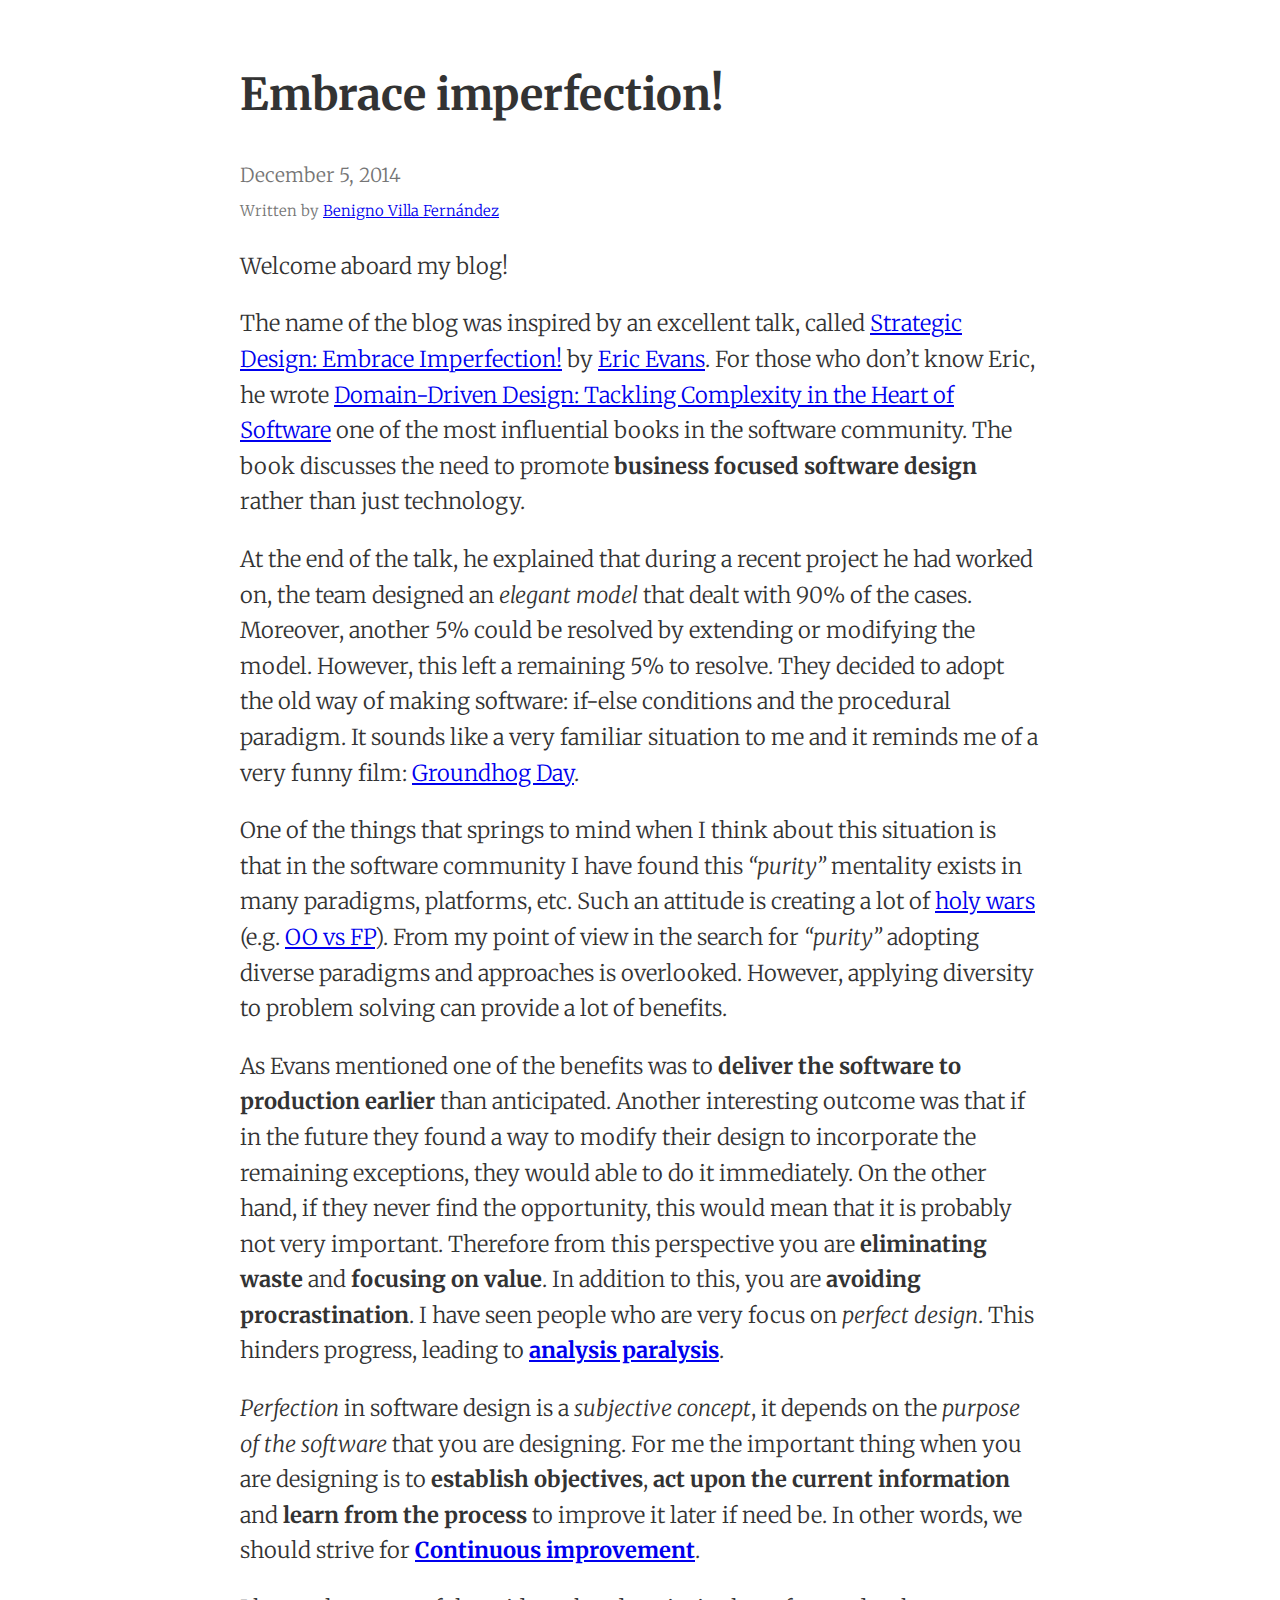
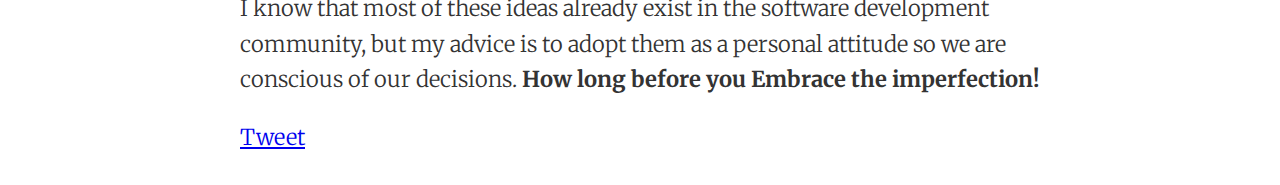
==== embrace-imperfection/index.html @ 12b83d87 "Publishing of the article:: Turn an ice-cream cone into a pyramid. RSS and social network support." ====
<!DOCTYPE html>
<!--[if lt IE 7]>
<html class="no-js lt-ie9 lt-ie8 lt-ie7"> <![endif]-->
<!--[if IE 7]>
<html class="no-js lt-ie9 lt-ie8"> <![endif]-->
<!--[if IE 8]>
<html class="no-js lt-ie9"> <![endif]-->
<!--[if gt IE 8]><!-->
<html class="no-js"> <!--<![endif]-->
<head>
    <meta charset="utf-8">
    <meta http-equiv="X-UA-Compatible" content="IE=edge,chrome=1">
    <title></title>
    <meta name="description" content="">
    <meta name="viewport" content="width=device-width, initial-scale=1">

    <link href="https://fonts.googleapis.com/css?family=Merriweather:300,700,300italic,700italic" rel="stylesheet">
    <link href="//maxcdn.bootstrapcdn.com/font-awesome/4.2.0/css/font-awesome.min.css" rel="stylesheet">
    <link rel="stylesheet" href="../css/normalize.min.css">
    <link rel="stylesheet" href="../css/main.css">


    <script src="../js/vendor/modernizr-2.6.2-respond-1.1.0.min.js"></script>
</head>
<body>
<!--[if lt IE 7]>
<p class="browsehappy">You are using an <strong>outdated</strong> browser. Please <a href="http://browsehappy.com/">upgrade
    your browser</a> to improve your experience.</p>
<![endif]-->


<div class="main-container">
    <div class="main wrapper clearfix">

        <article>
            <header>
                <h1>Embrace imperfection!</h1>

                <div class="publish-date">December 5, 2014</div>
                <div class="author">Written by <a href="https://twitter.com/BeniVF">Benigno Villa Fernández</a></div>
                <p>Welcome aboard my blog! </p>

                <p>
                    The name of the blog was inspired by an excellent talk, called <a
                        href="http://www.infoq.com/presentations/strategic-design-imperfection">Strategic Design:
                    Embrace Imperfection!</a> by <a href="https://twitter.com/ericevans0">Eric Evans</a>. For those who
                    don’t know Eric, he wrote <a
                        href="http://www.amazon.co.uk/Domain-driven-Design-Tackling-Complexity-Software/dp/0321125215">Domain-Driven
                    Design: Tackling Complexity in the Heart of Software</a> one of the most influential books in the
                    software community. The book discusses the need to promote <b>business focused software design</b>
                    rather than just technology.
                </p>
            </header>
            <section>
                <p>
                    At the end of the talk, he explained that during a recent project he had worked on, the team
                    designed an <em>elegant model</em> that dealt with 90% of the cases. Moreover, another 5% could
                    be
                    resolved by extending or modifying the model. However, this left a remaining 5% to resolve. They
                    decided to
                    adopt the old way of making software: if-else conditions and the procedural paradigm. It sounds like
                    a
                    very familiar situation to me and it reminds me of a very funny film: <a
                        href="http://www.filmaffinity.com/en/film245798.html">Groundhog Day</a>.
                </p>
            </section>
            <section>
                <p>
                    One of the things that springs to mind when I think about this situation is that in the software
                    community I have found this <i>“purity”</i> mentality exists in many paradigms, platforms, etc.
                    Such an attitude is creating a lot of <a href="http://c2.com/cgi/wiki?HolyWar">holy wars</a> (e.g.
                    <a href="http://blog.cleancoder.com/uncle-bob/2014/11/24/FPvsOO.html">OO vs FP</a>). From my point
                    of view in the search for <i>“purity”</i> adopting diverse paradigms and approaches is overlooked.
                    However,
                    applying diversity to problem solving can provide a lot of benefits.
                </p>
            </section>
            <section>
                <p>
                    As Evans mentioned one of the benefits was to <strong>deliver the software to production
                    earlier</strong> than anticipated. Another interesting outcome was that if in the future they found
                    a way to modify their design to incorporate the remaining exceptions, they would able to do it
                    immediately. On the other
                    hand, if they never find the opportunity, this would mean that it is probably not very important.
                    Therefore from this perspective you are <strong>eliminating waste</strong> and <strong>focusing on
                    value</strong>. In addition to this, you are <strong>avoiding procrastination</strong>. I have seen
                    people who are very focus on <em>perfect design</em>. This hinders progress, leading to <a
                        href="http://en.wikipedia.org/wiki/Analysis_paralysis"><strong>analysis paralysis</strong></a>.
                </p>
            </section>
            <footer>
                <p>
                    <em>Perfection</em> in software design is a <i>subjective concept</i>, it depends on the
                    <i>purpose of the software</i> that you are designing. For me the important thing when you
                    are designing is to <strong>establish objectives</strong>, <strong>act upon the current
                    information</strong> and <strong>learn from the process</strong> to improve it later if need be.
                    In other words, we should strive for <a
                        href="http://en.wikipedia.org/wiki/Continual_improvement_process"><strong>Continuous
                    improvement</strong></a>.
                </p>

                <p>
                    I know that most of these ideas already exist in the software development community, but my advice
                    is to adopt them as a personal attitude so we are conscious of our decisions. <strong>How long
                    before
                    you Embrace the imperfection!</strong>
                </p>
                <script src="//platform.linkedin.com/in.js" type="text/javascript">
                    lang: en_US
                </script>
                <script type="IN/Share" data-counter="right"></script>
                <!-- Place this tag in your head or just before your close body tag. -->
                <script src="https://apis.google.com/js/platform.js" async defer></script>

                <!-- Place this tag where you want the widget to render. -->
                <div class="g-follow" data-annotation="bubble" data-height="20"
                     data-href="//plus.google.com/u/0/116129714401069087432" data-rel="author"></div>
                <a href="https://twitter.com/share" class="twitter-share-button" data-via="BeniVF">Tweet</a>
                <script>!function (d, s, id) {
                    var js, fjs = d.getElementsByTagName(s)[0], p = /^http:/.test(d.location) ? 'http' : 'https';
                    if (!d.getElementById(id)) {
                        js = d.createElement(s);
                        js.id = id;
                        js.src = p + '://platform.twitter.com/widgets.js';
                        fjs.parentNode.insertBefore(js, fjs);
                    }
                }(document, 'script', 'twitter-wjs');</script>
            </footer>
        </article>


    </div>
    <!-- #main -->
</div>
<!-- #main-container -->

<script src="//ajax.googleapis.com/ajax/libs/jquery/1.11.1/jquery.min.js"></script>
<script>window.jQuery || document.write('<script src="../js/vendor/jquery-1.11.1.min.js"><\/script>')</script>

<script src="../js/main.js"></script>

<!-- Google Analytics: change UA-XXXXX-X to be your site's ID. -->
<script>
    (function (i, s, o, g, r, a, m) {
        i['GoogleAnalyticsObject'] = r;
        i[r] = i[r] || function () {
            (i[r].q = i[r].q || []).push(arguments)
        }, i[r].l = 1 * new Date();
        a = s.createElement(o),
                m = s.getElementsByTagName(o)[0];
        a.async = 1;
        a.src = g;
        m.parentNode.insertBefore(a, m)
    })(window, document, 'script', '//www.google-analytics.com/analytics.js', 'ga');

    ga('create', 'UA-57264654-1', 'auto');
    ga('send', 'embrace-imperfection');

</script>
</body>
</html>
---- css/main.css ----
/*! HTML5 Boilerplate v4.3.0 | MIT License | http://h5bp.com/ */

html,
button,
input,
select,
textarea {
    color: #333;
}

html {
    background: #ffffff;
}

::-moz-selection {
    background: #b3d4fc;
    text-shadow: none;
}

::selection {
    background: #b3d4fc;
    text-shadow: none;
}

hr {
    display: block;
    height: 1px;
    border: 0;
    border-top: 1px solid #ccc;
    margin: 1em 0;
    padding: 0;
}

audio,
canvas,
img,
video {
    vertical-align: middle;
}

fieldset {
    border: 0;
    margin: 0;
    padding: 0;
}

textarea {
    resize: vertical;
}

.browsehappy {
    margin: 0.2em 0;
    background: #ccc;
    color: #000;
    padding: 0.2em 0;
}


body {
    font-family: 'Merriweather', serif;
    font-weight: 200;
    line-height: 1.61798;
    text-rendering: optimizeLegibility;
}

.wrapper {
    width: 90%;
    margin: 0 5%;
}

figure {
    display: block;
    text-align: center;
}

blockquote {
    font-size: 20px;
    font-style: italic;
    width: 600px;
    margin: 0.25em 0;
    padding: 0.25em 40px;
    line-height: 1.45;
    position: relative;
    color: #383838;
    quotes: "\201C""\201D""\2018""\2019";
}

blockquote:before {
    color: #ccc;
    content: open-quote;
    font-size: 4em;
    line-height: 0.1em;
    margin-right: 0.25em;
    vertical-align: -0.4em;
}

.article-metadata {
    float:left;
    width: 250px;
}

.rss-subscribe {
    float: right;
    width: 300px;
}

.main-title {
    padding: 3.5em 0;;
}
/* ===================
   =================== */

.header-container {
    border-bottom: 20px solid rgba(0, 0, 0, 0.2);
}

.footer-container {
    border-top: 20px solid rgba(0, 0, 0, 0.2);
}

.header-container,
.footer-container {
    background: rgba(0, 0, 0, 0.2);
}

.title {
    color: black;
}

/* ==============
    MOBILE: Menu
   ============== */

nav ul {
    margin: 0;
    padding: 0;
}

nav a {
    display: block;
    margin-bottom: 10px;
    padding: 15px 0;

    text-align: center;
    text-decoration: none;
    font-weight: bold;

    color: white;
    background: rgba(0, 0, 0, 0.2);
}

nav a:hover,
nav a:visited {
    color: white;
}

nav a:hover {
    text-decoration: underline;
}

/* ==============
    MOBILE: Main
   ============== */

.main {
    padding: 30px 0;
}

.main article h1 {
    font-size: 2em;
}

.footer-container footer {
    color: white;
    padding: 20px 0;
}

/* ===============
    ALL: IE Fixes
   =============== */

.ie7 .title {
    padding-top: 20px;
}

/* ==========================================================================
   Author's custom styles
   ========================================================================== */
.publish-date {
    color: #757575;
    font-size: .875em;

}

.author {
    color: #757575;
    font-size: .675em;
    display: inline-block;
}











/* ==========================================================================
   Media Queries
   ========================================================================== */

@media only screen and (min-width: 480px) {

/* ====================
    INTERMEDIATE: Menu
   ==================== */

    nav a {
        float: left;
        width: 27%;
        margin: 0 1.7%;
        padding: 25px 2%;
        margin-bottom: 0;
    }

    nav li:first-child a {
        margin-left: 0;
    }

    nav li:last-child a {
        margin-right: 0;
    }

/* ========================
    INTERMEDIATE: IE Fixes
   ======================== */

    nav ul li {
        display: inline;
    }

    .oldie nav a {
        margin: 0 0.7%;
    }
}

@media only screen and (min-width: 768px) {

/* ====================
    WIDE: CSS3 Effects
   ==================== */

    .header-container {
        -webkit-box-shadow: 0 5px 10px #aaa;
           -moz-box-shadow: 0 5px 10px #aaa;
                box-shadow: 0 5px 10px #aaa;
    }

/* ============
    WIDE: Menu
   ============ */

    .title {
        float: left;
    }

    nav {
        float: right;
        width: 38%;
    }

/* ============
    WIDE: Main
   ============ */

    .main article {
        position: relative;
        margin: 0 auto;
        /*font-size: 1em;*/
        /*width: 57%;*/
        font-size: 22px;
        max-width: 800px;
    }

}

@media only screen and (min-width: 1140px) {

/* ===============
    Maximal Width
   =============== */

    .wrapper {
        width: 1026px; /* 1140px - 10% for margins */
        margin: 0 auto;
    }
}

/* ==========================================================================
   Helper classes
   ========================================================================== */

.ir {
    background-color: transparent;
    border: 0;
    overflow: hidden;
    *text-indent: -9999px;
}

.ir:before {
    content: "";
    display: block;
    width: 0;
    height: 150%;
}

.hidden {
    display: none !important;
    visibility: hidden;
}

.visuallyhidden {
    border: 0;
    clip: rect(0 0 0 0);
    height: 1px;
    margin: -1px;
    overflow: hidden;
    padding: 0;
    position: absolute;
    width: 1px;
}

.visuallyhidden.focusable:active,
.visuallyhidden.focusable:focus {
    clip: auto;
    height: auto;
    margin: 0;
    overflow: visible;
    position: static;
    width: auto;
}

.invisible {
    visibility: hidden;
}

.clearfix:before,
.clearfix:after {
    content: " ";
    display: table;
}

.clearfix:after {
    clear: both;
}

.clearfix {
    *zoom: 1;
}

/* ==========================================================================
   Print styles
   ========================================================================== */

@media print {
    * {
        background: transparent !important;
        color: #000 !important;
        box-shadow: none !important;
        text-shadow: none !important;
    }

    a,
    a:visited {
        text-decoration: underline;
    }

    a[href]:after {
        content: " (" attr(href) ")";
    }

    abbr[title]:after {
        content: " (" attr(title) ")";
    }

    .ir a:after,
    a[href^="javascript:"]:after,
    a[href^="#"]:after {
        content: "";
    }

    pre,
    blockquote {
        border: 1px solid #999;
        page-break-inside: avoid;
    }

    thead {
        display: table-header-group;
    }

    tr,
    img {
        page-break-inside: avoid;
    }

    img {
        max-width: 100% !important;
    }

    @page {
        margin: 0.5cm;
    }

    p,
    h2,
    h3 {
        orphans: 3;
        widows: 3;
    }

    h2,
    h3 {
        page-break-after: avoid;
    }
}
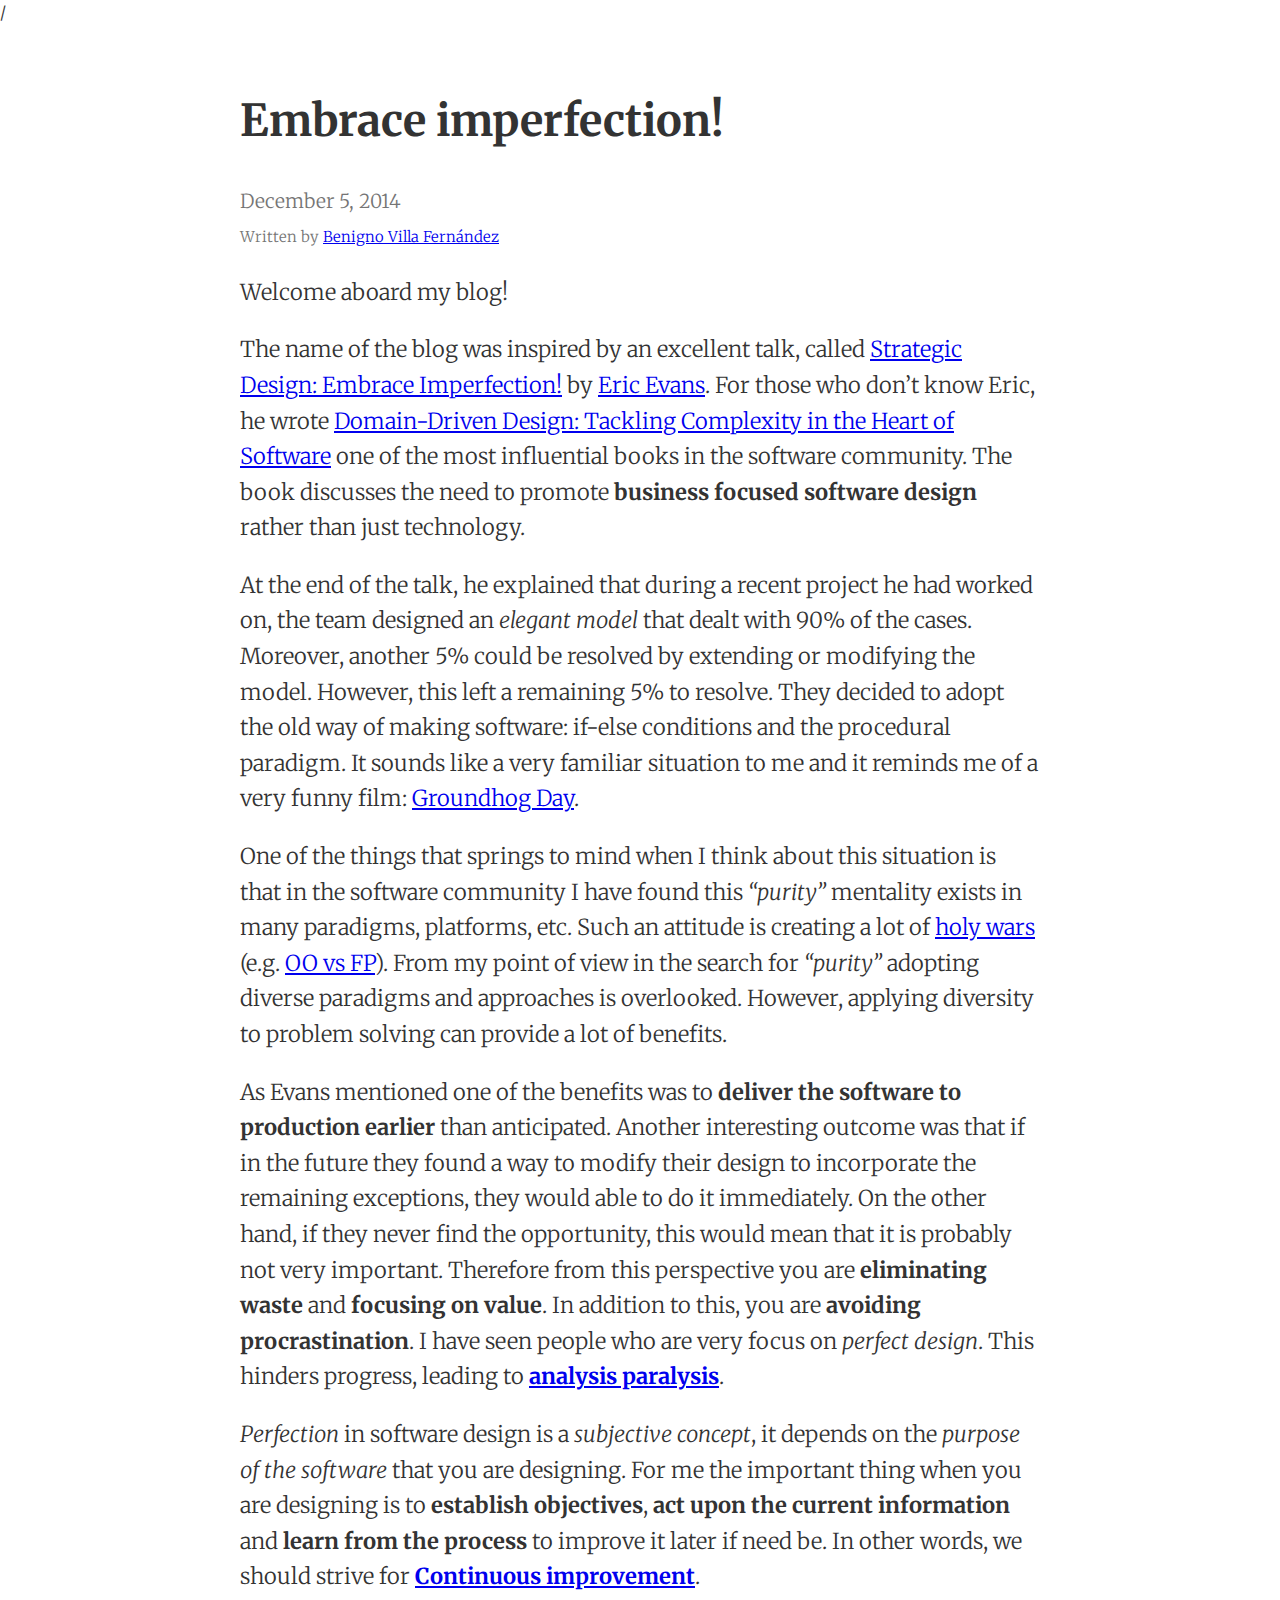
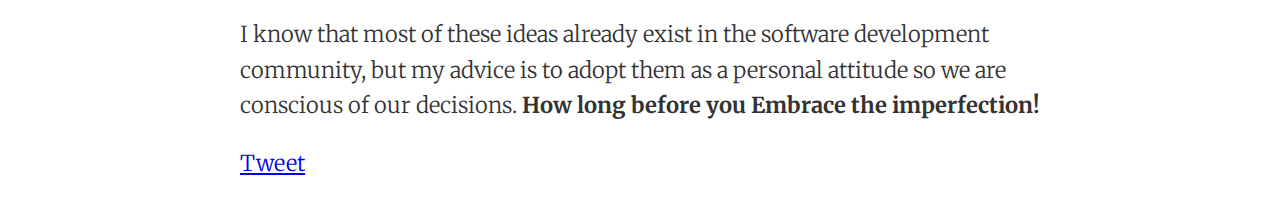
==== commit 6bd0bae1: "Change the links." ====
--- a/embrace-imperfection/index.html
+++ b/embrace-imperfection/index.html
@@ -10,7 +10,7 @@
 <head>
     <meta charset="utf-8">
     <meta http-equiv="X-UA-Compatible" content="IE=edge,chrome=1">
-    <title></title>
+    <title>Embrace imperfection!</title>
     <meta name="description" content="">
     <meta name="viewport" content="width=device-width, initial-scale=1">
 
@@ -21,6 +21,7 @@
 
 
     <script src="../js/vendor/modernizr-2.6.2-respond-1.1.0.min.js"></script>
+    /
 </head>
 <body>
 <!--[if lt IE 7]>
@@ -37,13 +38,16 @@
                 <h1>Embrace imperfection!</h1>
 
                 <div class="publish-date">December 5, 2014</div>
-                <div class="author">Written by <a href="https://twitter.com/BeniVF">Benigno Villa Fernández</a></div>
+                <div class="author">Written by <a href="#"
+                                                  onClick="window.open('http://twitter.com/BeniVF','_blank','location=yes');return false;">Benigno
+                    Villa Fernández</a></div>
                 <p>Welcome aboard my blog! </p>
 
                 <p>
-                    The name of the blog was inspired by an excellent talk, called <a
-                        href="http://www.infoq.com/presentations/strategic-design-imperfection">Strategic Design:
-                    Embrace Imperfection!</a> by <a href="https://twitter.com/ericevans0">Eric Evans</a>. For those who
+                    The name of the blog was inspired by an excellent talk, called <a href="#"
+                                                                                      onClick="window.open('http://www.infoq.com/presentations/strategic-design-imperfection','_blank','location=yes');return false;">Strategic
+                    Design:
+                    Embrace Imperfection!</a> by <a href="http://twitter.com/ericevans0">Eric Evans</a>. For those who
                     don’t know Eric, he wrote <a
                         href="http://www.amazon.co.uk/Domain-driven-Design-Tackling-Complexity-Software/dp/0321125215">Domain-Driven
                     Design: Tackling Complexity in the Heart of Software</a> one of the most influential books in the
@@ -109,12 +113,12 @@
                     lang: en_US
                 </script>
                 <script type="IN/Share" data-counter="right"></script>
+
                 <!-- Place this tag in your head or just before your close body tag. -->
                 <script src="https://apis.google.com/js/platform.js" async defer></script>
 
-                <!-- Place this tag where you want the widget to render. -->
-                <div class="g-follow" data-annotation="bubble" data-height="20"
-                     data-href="//plus.google.com/u/0/116129714401069087432" data-rel="author"></div>
+                <!-- Place this tag where you want the share button to render. -->
+                <div class="g-plus" data-action="share" data-annotation="bubble"></div>
                 <a href="https://twitter.com/share" class="twitter-share-button" data-via="BeniVF">Tweet</a>
                 <script>!function (d, s, id) {
                     var js, fjs = d.getElementsByTagName(s)[0], p = /^http:/.test(d.location) ? 'http' : 'https';
@@ -125,6 +129,7 @@
                         fjs.parentNode.insertBefore(js, fjs);
                     }
                 }(document, 'script', 'twitter-wjs');</script>
+
             </footer>
         </article>
 
